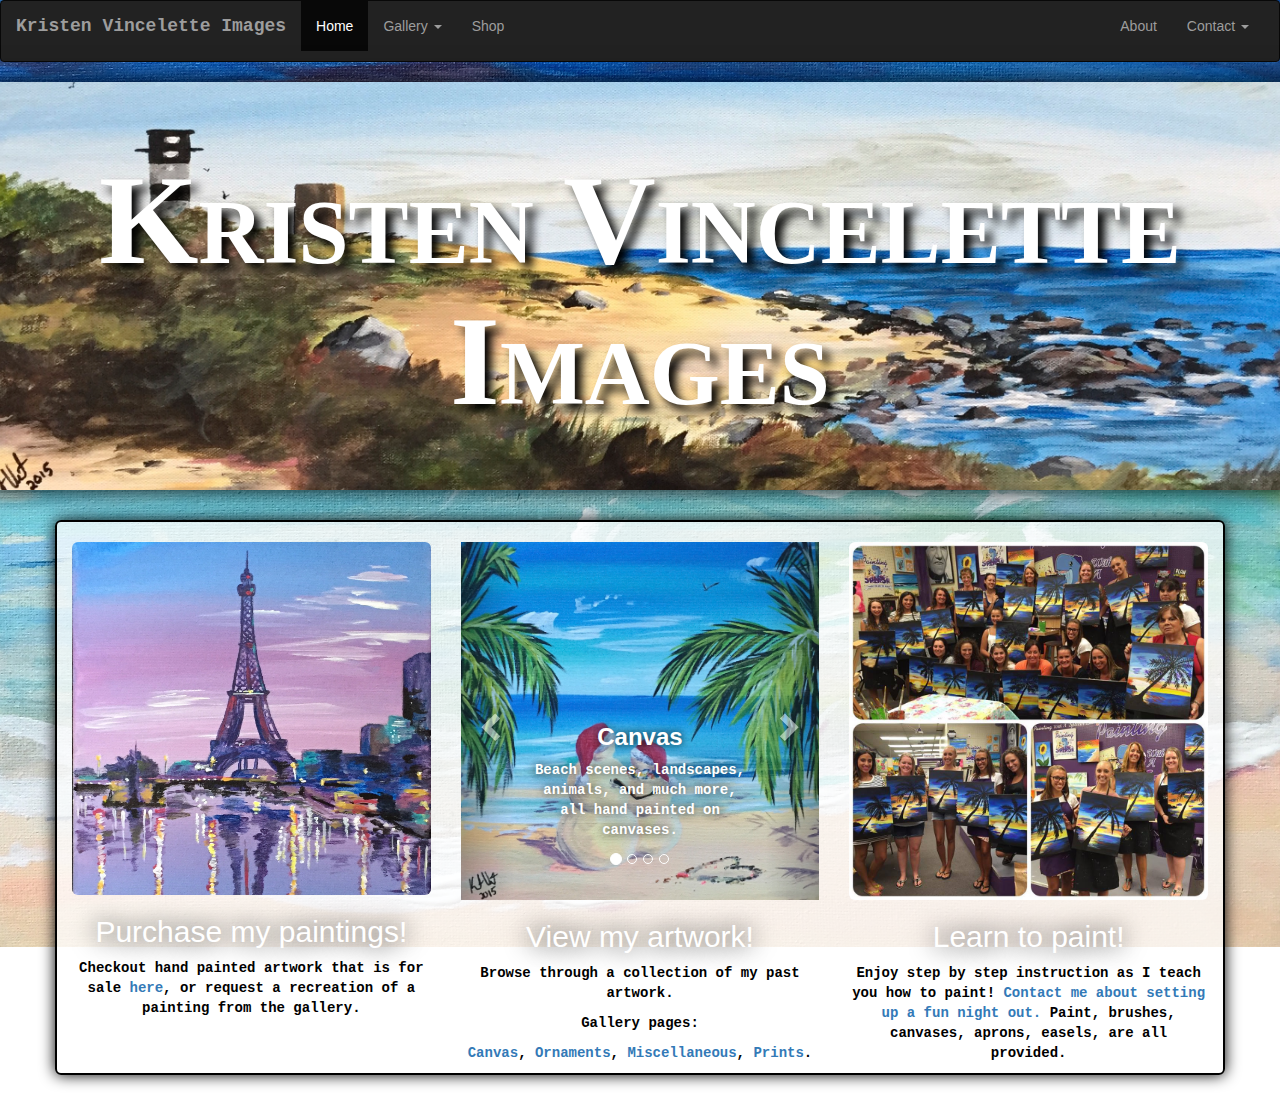
==== index.html @ 7517d659 "added all files" ====
<!DOCTYPE html>
<html>
  <head>
	<title>Kristen Vincelette Images</title>
		<meta charset="utf-8">
  		<meta name="viewport" content="width=device-width, initial-scale=1">
  		<link rel="stylesheet" href="http://maxcdn.bootstrapcdn.com/bootstrap/3.3.5/css/bootstrap.min.css">
  		<script src="https://ajax.googleapis.com/ajax/libs/jquery/1.11.3/jquery.min.js"></script>
 		<script src="http://maxcdn.bootstrapcdn.com/bootstrap/3.3.5/js/bootstrap.min.js"></script>   
		<link rel="stylesheet" href=style.css>
  </head>
  
  <body>
		<nav class="navbar navbar-inverse">
  			<div class="container-fluid">
    			<div class="navbar-header">
      				<button type="button" class="navbar-toggle" data-toggle="collapse" data-target="#myNavbar">
        				<span class="icon-bar"></span>
        				<span class="icon-bar"></span>
        				<span class="icon-bar"></span> 
      				</button>
					<p class="navbar-brand">Kristen Vincelette Images</p>
    			</div>
   				<div class="collapse navbar-collapse" id="myNavbar">
      				<ul class="nav navbar-nav">
        				<li class="active"><a href="#">Home</a></li>
       					<li class="dropdown">
          					<a class="dropdown-toggle" data-toggle="dropdown" href="#">Gallery
          					<span class="caret"></span></a>
          					<ul class="dropdown-menu">
            					<li><a href=canvas.html>Canvas</a></li>
            					<li><a href=ornaments.html>Ornaments</a></li>
            					<li><a href=misc.html>Miscellaneous</a></li>
								<li><a href=prints.html>Prints</a></li> 
          					</ul>
        				</li>
        				<li><a href=shop.html>Shop</a></li> 
      				</ul>
      				<ul class="nav navbar-nav navbar-right">
        				<li><a href=about.html>About</a></li>
        				<li class="dropdown">
          					<a class="dropdown-toggle" data-toggle="dropdown" href="#">Contact
          					<span class="caret"></span></a>
          					<ul class="dropdown-menu">
            					<li><a href="mailto:kristenvincelette@gmail.com" target="_top"><span class="glyphicon glyphicon-envelope"></span> Email</a></li>
            					<li><a href="https://www.facebook.com/kristenvinceletteimages"><span class="glyphicon glyphicon-user"></span> Facebook</a></li>
          					</ul>
        				</li>
     				</ul>
    			</div>
  			</div>
		</nav>
    
    <div class="index">
	<div class="row">
		<div class="col-sm-12 jumbotron">
			<h1>Kristen Vincelette Images</h1>
		</div>
        </div>
    </div>

	<div class="container img-rounded bottom-buffer">
		<div class="row top-buffer">
			<div class="col-sm-4">
				<img class="img-rounded img-responsive" src="images/canvas/parisCopy.jpg"/>
				<h2 class="text-center">Purchase my paintings!</h2>
				<p class="text-center">Checkout hand painted artwork that is for sale <a href="shop.html">here</a>, or request a recreation of a painting from the gallery.</p>
			</div>
			<div class="col-sm-4">
				<div id="myCarousel" class="carousel slide" data-ride="carousel">
  					<!-- Indicators -->
  					<ol class="carousel-indicators">
    					<li data-target="#myCarousel" data-slide-to="0" class="active"></li>
    					<li data-target="#myCarousel" data-slide-to="1"></li>
    					<li data-target="#myCarousel" data-slide-to="2"></li>
    					<li data-target="#myCarousel" data-slide-to="3"></li>
  					</ol>

  					<!-- Wrapper for slides -->
  					<div class="carousel-inner" role="listbox">
    					<div class="item active">
      						<img src="images/canvas/snowmenBeachCopy.jpg"/>
							<div class="carousel-caption">
       		 					<h3>Canvas</h3>
        						<p>Beach scenes, landscapes, animals, and much more, all hand painted on canvases.</p>
      						</div>
      					</div>
    					<div class="item">
      						<img src="images/ornaments/birdsOrnamentCopy.jpg"/>
							<div class="carousel-caption">
       		 					<h3>Ornaments</h3>
        						<p>Original hand painted ornaments to spice up your Christmas tree.</p>
      						</div>
    					</div>
    					<div class="item">
      						<img src="images/misc/guitarCopy.jpg"/>
							<div class="carousel-caption">
       		 					<h3>Miscellaneous</h3>
        						<p>Paintings on wood, guitars, skateboards, and more.</p>
      						</div>
    					</div>
    					<div class="item">
      						<img src="images/prints/waterforelephantsCopy.jpg"/>
							<div class="carousel-caption">
       		 					<h3>Prints</h3>
        						<p>Illustrated images.</p>
      						</div>
    					</div>
  					</div>

  					<!-- Left and right controls -->
  					<a class="left carousel-control" href="#myCarousel" role="button" data-slide="prev">
    					<span class="glyphicon glyphicon-chevron-left" aria-hidden="true"></span>
    					<span class="sr-only">Previous</span>
  					</a>
  					<a class="right carousel-control" href="#myCarousel" role="button" data-slide="next">
    					<span class="glyphicon glyphicon-chevron-right" aria-hidden="true"></span>
    					<span class="sr-only">Next</span>
  					</a>
				</div>
				<h2 class="text-center">View my artwork!</h2>
				<p class="text-center">Browse through a collection of my past artwork.</p>
				<p class="text-center">Gallery pages:</p>
				<p class="text-center"><a href="canvas.html">Canvas</a>, <a href="ornaments.html">Ornaments</a>, <a href="misc.html">Miscellaneous</a>, <a href="prints.html">Prints</a>.</p>
				
			</div>
			<div class="col-sm-4">
				<img class="img-rounded img-responsive" src="images/paintclass.jpg"/>
				<h2 class="text-center">Learn to paint!</h2>
				<p class="text-center">Enjoy step by step instruction as I teach you how to paint! <a href="mailto:kristenvincelette@gmail.com?Subject=Schedule%20a%20paint%20night" target="_top">Contact me about setting up a fun night out.</a> Paint, brushes, canvases, aprons, easels, are all provided. </p>
			</div>

  </body>
</html>
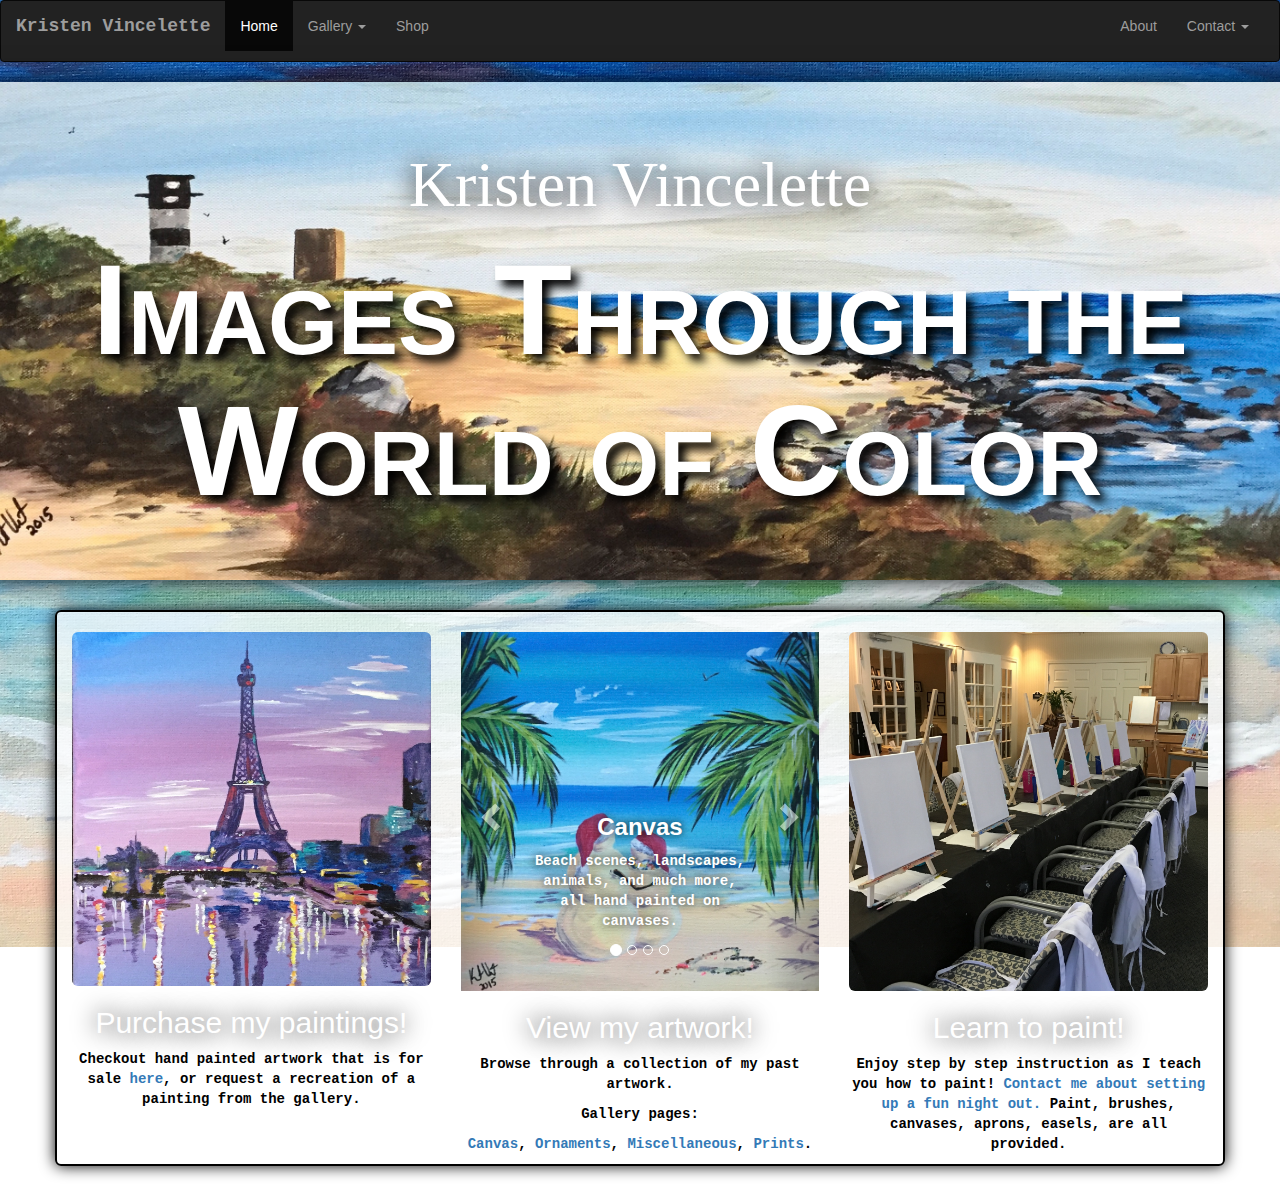
==== commit b63ae102: "added titles to ornaments, changed heading font" ====
--- a/index.html
+++ b/index.html
@@ -19,7 +19,7 @@
         				<span class="icon-bar"></span>
         				<span class="icon-bar"></span> 
       				</button>
-					<p class="navbar-brand">Kristen Vincelette Images</p>
+					<p class="navbar-brand">Kristen Vincelette</p>
     			</div>
    				<div class="collapse navbar-collapse" id="myNavbar">
       				<ul class="nav navbar-nav">
@@ -54,9 +54,10 @@
     <div class="index">
 	<div class="row">
 		<div class="col-sm-12 jumbotron">
-			<h1>Kristen Vincelette Images</h1>
+			<h2>Kristen Vincelette</h2>
+			<h1>Images Through the World of Color</h1>
 		</div>
-        </div>
+    </div>
     </div>
 
 	<div class="container img-rounded bottom-buffer">
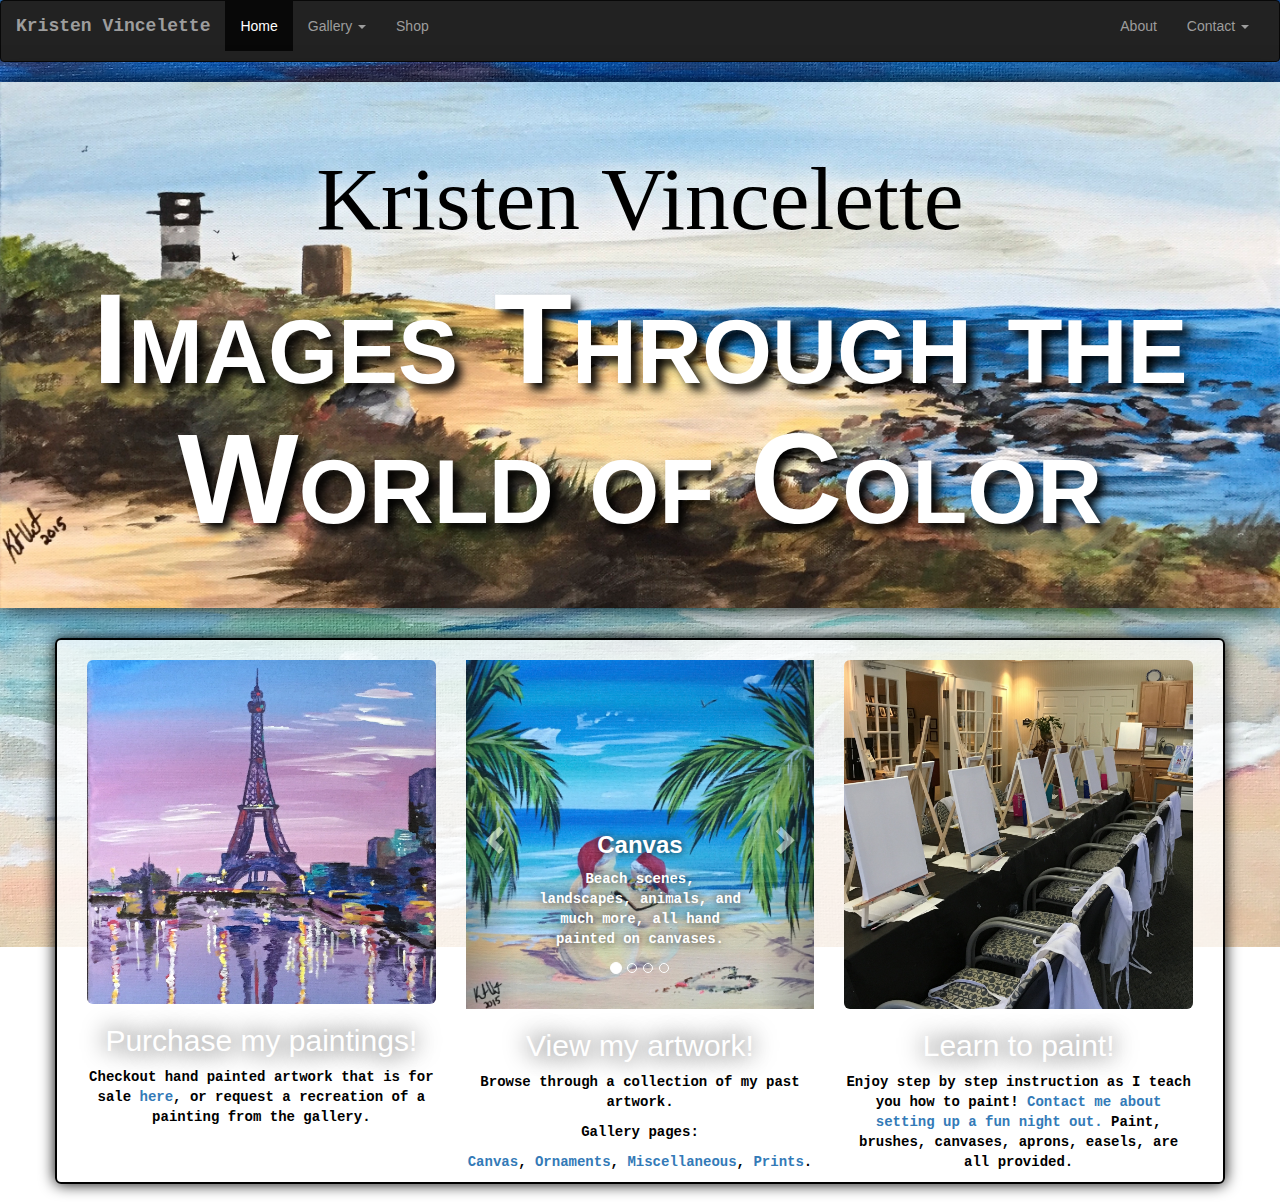
==== commit 9982737f: "Added meta properties to improve what is shown when sharing link" ====
--- a/index.html
+++ b/index.html
@@ -8,6 +8,8 @@
   		<script src="https://ajax.googleapis.com/ajax/libs/jquery/1.11.3/jquery.min.js"></script>
  		<script src="http://maxcdn.bootstrapcdn.com/bootstrap/3.3.5/js/bootstrap.min.js"></script>   
 		<link rel="stylesheet" href=style.css>
+		<meta property="og:image" content="images/canvas/snowmenBeach.jpg"/>
+		<meta property="og:description" content="Browse through a collection of artwork, buy paintings, or set up a night out to learn how to paint."/>
   </head>
   
   <body>
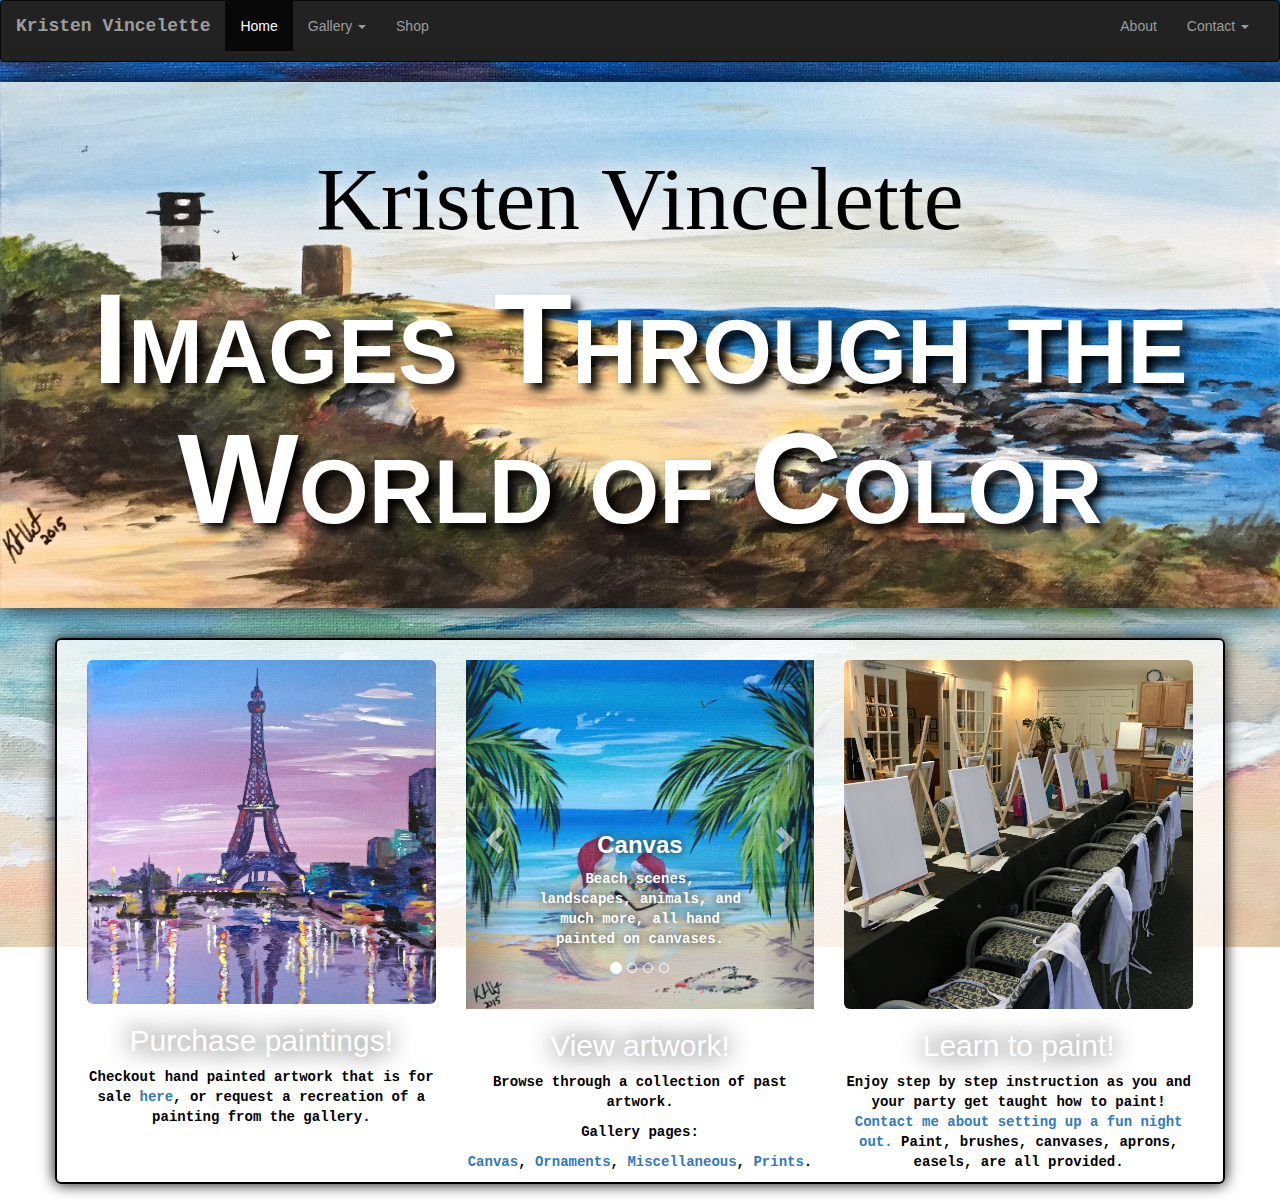
==== commit 81d8ee44: "Update index.html" ====
--- a/index.html
+++ b/index.html
@@ -66,7 +66,7 @@
 		<div class="row top-buffer">
 			<div class="col-sm-4">
 				<img class="img-rounded img-responsive" src="images/canvas/parisCopy.jpg"/>
-				<h2 class="text-center">Purchase my paintings!</h2>
+				<h2 class="text-center">Purchase paintings!</h2>
 				<p class="text-center">Checkout hand painted artwork that is for sale <a href="shop.html">here</a>, or request a recreation of a painting from the gallery.</p>
 			</div>
 			<div class="col-sm-4">
@@ -121,8 +121,8 @@
     					<span class="sr-only">Next</span>
   					</a>
 				</div>
-				<h2 class="text-center">View my artwork!</h2>
-				<p class="text-center">Browse through a collection of my past artwork.</p>
+				<h2 class="text-center">View artwork!</h2>
+				<p class="text-center">Browse through a collection of past artwork.</p>
 				<p class="text-center">Gallery pages:</p>
 				<p class="text-center"><a href="canvas.html">Canvas</a>, <a href="ornaments.html">Ornaments</a>, <a href="misc.html">Miscellaneous</a>, <a href="prints.html">Prints</a>.</p>
 				
@@ -130,7 +130,7 @@
 			<div class="col-sm-4">
 				<img class="img-rounded img-responsive" src="images/paintclass.jpg"/>
 				<h2 class="text-center">Learn to paint!</h2>
-				<p class="text-center">Enjoy step by step instruction as I teach you how to paint! <a href="mailto:kristenvincelette@gmail.com?Subject=Schedule%20a%20paint%20night" target="_top">Contact me about setting up a fun night out.</a> Paint, brushes, canvases, aprons, easels, are all provided. </p>
+				<p class="text-center">Enjoy step by step instruction as you and your party get taught how to paint! <a href="mailto:kristenvincelette@gmail.com?Subject=Schedule%20a%20paint%20night" target="_top">Contact me about setting up a fun night out.</a> Paint, brushes, canvases, aprons, easels, are all provided. </p>
 			</div>
 
   </body>
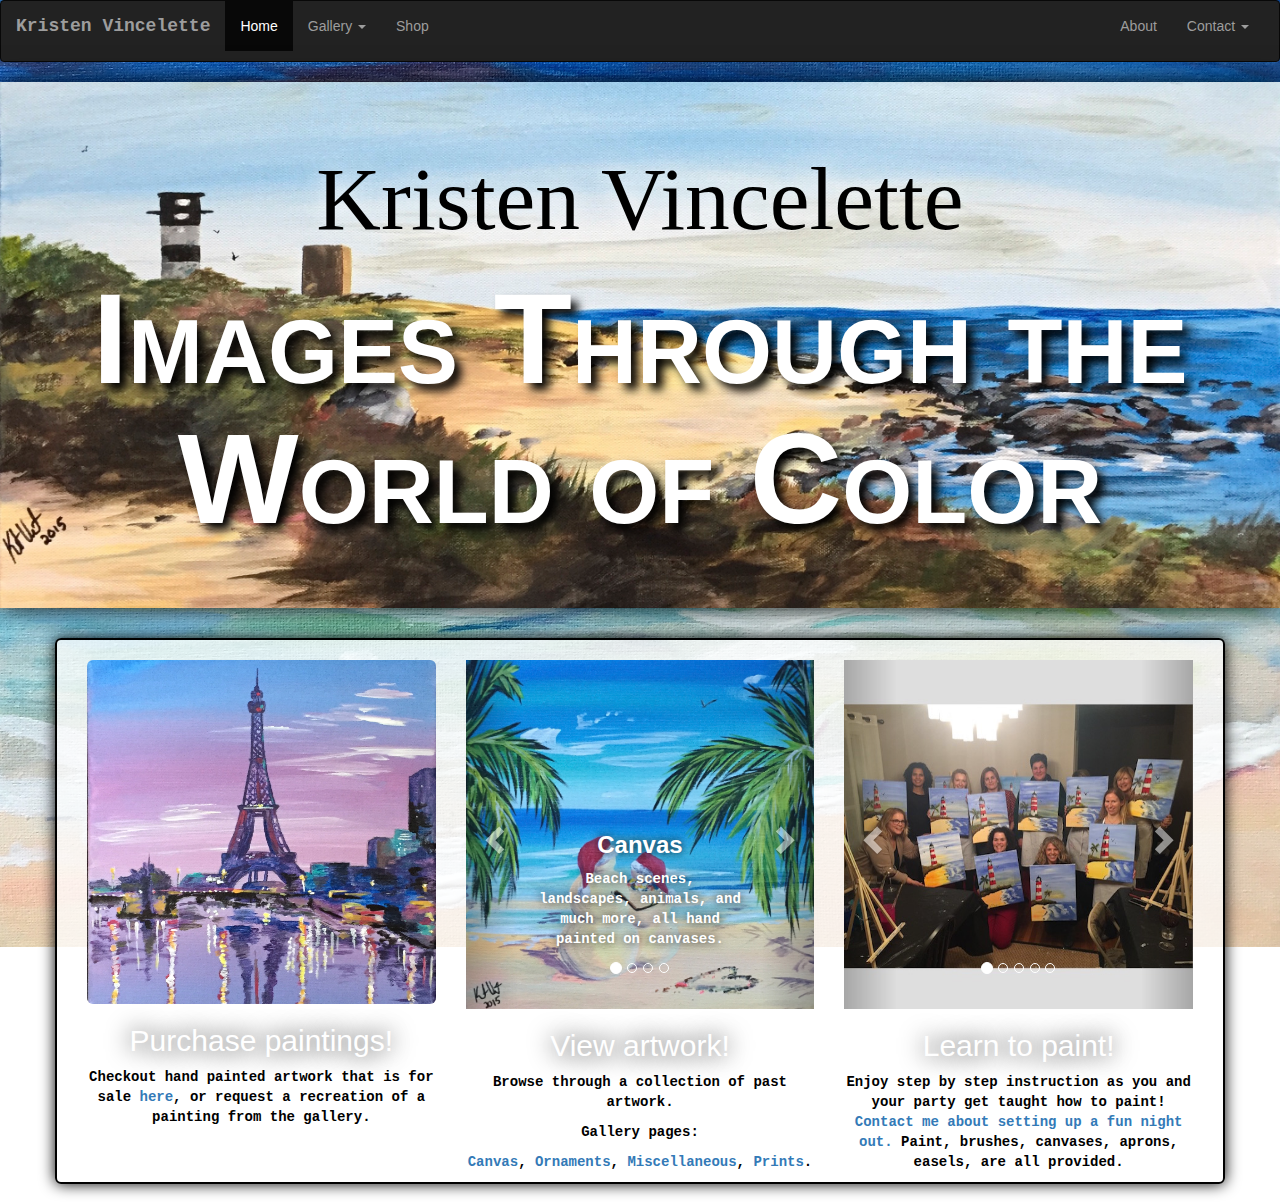
==== commit 735b6a51: "added another slide show on front page" ====
--- a/index.html
+++ b/index.html
@@ -127,10 +127,50 @@
 				<p class="text-center"><a href="canvas.html">Canvas</a>, <a href="ornaments.html">Ornaments</a>, <a href="misc.html">Miscellaneous</a>, <a href="prints.html">Prints</a>.</p>
 				
 			</div>
-			<div class="col-sm-4">
-				<img class="img-rounded img-responsive" src="images/paintclass.jpg"/>
+
+<div class="col-sm-4">
+				<div id="myCarousel2" class="carousel slide">
+  					<!-- Indicators -->
+  					<ol class="carousel-indicators">
+    					<li data-target="#myCarousel2" data-slide-to="0" class="active"></li>
+    					<li data-target="#myCarousel2" data-slide-to="1"></li>
+    					<li data-target="#myCarousel2" data-slide-to="2"></li>
+    					<li data-target="#myCarousel2" data-slide-to="3"></li>
+						<li data-target="#myCarousel2" data-slide-to="4"></li>
+  					</ol>
+
+  					<!-- Wrapper for slides -->
+  					<div class="carousel-inner" role="listbox">
+    					<div class="item active">
+      						<img src="images/paintClass/lighthouseclass.jpg"/>
+    					</div>
+    					<div class="item">
+      						<img src="images/paintClass/paintclass.jpg"/>
+    					</div>
+						<div class="item">
+      						<img src="images/paintClass/atria.jpg"/>
+    					</div>
+						<div class="item">
+      						<img src="images/paintClass/paintclass2.jpg"/>
+    					</div>
+						<div class="item">
+      						<img src="images/paintClass/midPainting.jpg"/>
+    					</div>
+  					</div>
+
+  					<!-- Left and right controls -->
+  					<a class="left carousel-control" href="#myCarousel2" role="button" data-slide="prev">
+    					<span class="glyphicon glyphicon-chevron-left" aria-hidden="true"></span>
+    					<span class="sr-only">Previous</span>
+  					</a>
+  					<a class="right carousel-control" href="#myCarousel2" role="button" data-slide="next">
+    					<span class="glyphicon glyphicon-chevron-right" aria-hidden="true"></span>
+    					<span class="sr-only">Next</span>
+  					</a>
+				</div>
 				<h2 class="text-center">Learn to paint!</h2>
-				<p class="text-center">Enjoy step by step instruction as you and your party get taught how to paint! <a href="mailto:kristenvincelette@gmail.com?Subject=Schedule%20a%20paint%20night" target="_top">Contact me about setting up a fun night out.</a> Paint, brushes, canvases, aprons, easels, are all provided. </p>
+				<p class="text-center">Enjoy step by step instruction as you and your party get taught how to paint! <a href="mailto:kristenvincelette@gmail.com?Subject=Schedule%20a%20paint%20night" target="_top">Contact me about setting up a fun night out.</a> Paint, brushes, canvases, aprons, easels, are all provided.</p>
+								
 			</div>
 
   </body>
